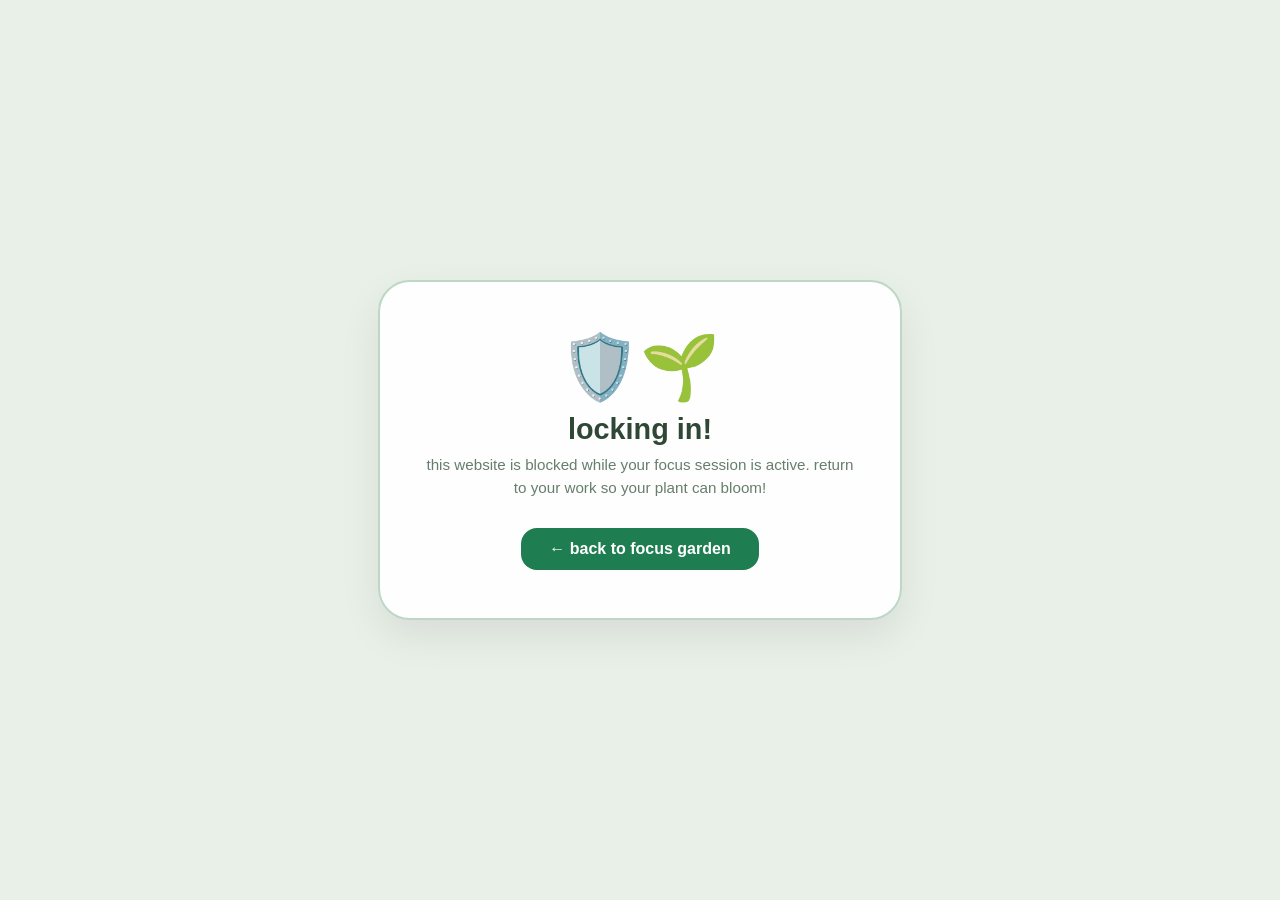
==== blocked.html @ 238b9cd5 "Updated!" ====
<!DOCTYPE html>
<html lang="en">
<head>
  <meta charset="UTF-8">
  <title>better forest™ - site blocked</title>
  <style>
    body {
      margin: 0;
      padding: 0;
      height: 100vh;
      display: flex;
      justify-content: center;
      align-items: center;
      background: #e9f0e8;
      font-family: -apple-system, BlinkMacSystemFont, "Segoe UI", Roboto, sans-serif;
      color: #2f4835;
    }
    .shield-card {
      background: rgba(255, 255, 255, 0.95);
      border-radius: 32px;
      padding: 3rem 2.5rem;
      text-align: center;
      max-width: 440px;
      box-shadow: 0 16px 40px rgba(0, 0, 0, 0.08);
      border: 2px solid #bdd7c7;
    }
    .shield-icon {
      font-size: 4rem;
      margin-bottom: 0.5rem;
    }
    h1 {
      font-size: 1.8rem;
      margin: 0 0 0.5rem;
      font-weight: 800;
    }
    p {
      font-size: 0.95rem;
      color: #667e6c;
      line-height: 1.5;
      margin: 0 0 1.8rem;
    }
    .btn-return {
      background: #1f7e51;
      color: white;
      border: none;
      padding: 12px 28px;
      border-radius: 16px;
      font-weight: 700;
      font-size: 1rem;
      cursor: pointer;
      text-decoration: none;
      display: inline-block;
      transition: transform 0.2s, background 0.2s;
    }
    .btn-return:hover {
      background: #186340;
      transform: translateY(-2px);
    }
  </style>
</head>
<body>
  <div class="shield-card">
    <div class="shield-icon">🛡️🌱</div>
    <h1>locking in!</h1>
    <p>this website is blocked while your focus session is active. return to your work so your plant can bloom!</p>
    <a href="https://etheriiaa.github.io/focus-garden/" class="btn-return">← back to focus garden</a>
  </div>
</body>
</html>
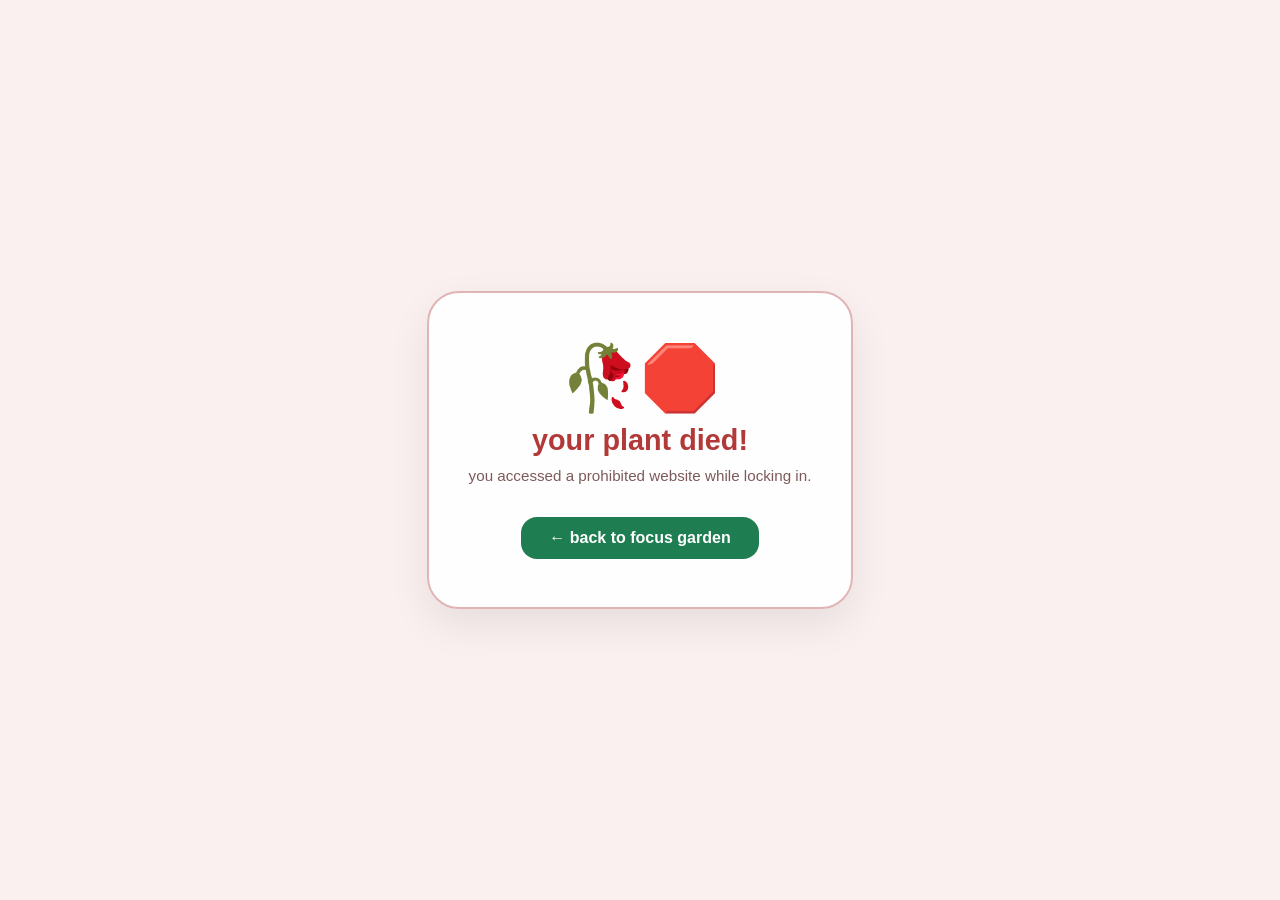
==== commit 73c001ea: "Updated!" ====
--- a/blocked.html
+++ b/blocked.html
@@ -2,7 +2,7 @@
 <html lang="en">
 <head>
   <meta charset="UTF-8">
-  <title>better forest™ - site blocked</title>
+  <title>better forest™ - plant died</title>
   <style>
     body {
       margin: 0;
@@ -11,18 +11,18 @@
       display: flex;
       justify-content: center;
       align-items: center;
-      background: #e9f0e8;
+      background: #fbf0f0;
       font-family: -apple-system, BlinkMacSystemFont, "Segoe UI", Roboto, sans-serif;
-      color: #2f4835;
+      color: #4a2c2c;
     }
     .shield-card {
-      background: rgba(255, 255, 255, 0.95);
+      background: rgba(255, 255, 255, 0.96);
       border-radius: 32px;
       padding: 3rem 2.5rem;
       text-align: center;
-      max-width: 440px;
+      max-width: 460px;
       box-shadow: 0 16px 40px rgba(0, 0, 0, 0.08);
-      border: 2px solid #bdd7c7;
+      border: 2px solid #e0b4b4;
     }
     .shield-icon {
       font-size: 4rem;
@@ -32,10 +32,11 @@
       font-size: 1.8rem;
       margin: 0 0 0.5rem;
       font-weight: 800;
+      color: #b33939;
     }
     p {
       font-size: 0.95rem;
-      color: #667e6c;
+      color: #7d5a5a;
       line-height: 1.5;
       margin: 0 0 1.8rem;
     }
@@ -60,10 +61,18 @@
 </head>
 <body>
   <div class="shield-card">
-    <div class="shield-icon">🛡️🌱</div>
-    <h1>locking in!</h1>
-    <p>this website is blocked while your focus session is active. return to your work so your plant can bloom!</p>
+    <div class="shield-icon">🥀🛑</div>
+    <h1>your plant died!</h1>
+    <p id="deathMessage">you accessed a prohibited website while locking in.</p>
     <a href="https://etheriiaa.github.io/focus-garden/" class="btn-return">← back to focus garden</a>
   </div>
+
+  <script>
+    const params = new URLSearchParams(window.location.search);
+    const site = params.get('site');
+    if (site) {
+      document.getElementById('deathMessage').innerText = `you visited "${site}" while locking in, and your plant died.`;
+    }
+  </script>
 </body>
 </html>
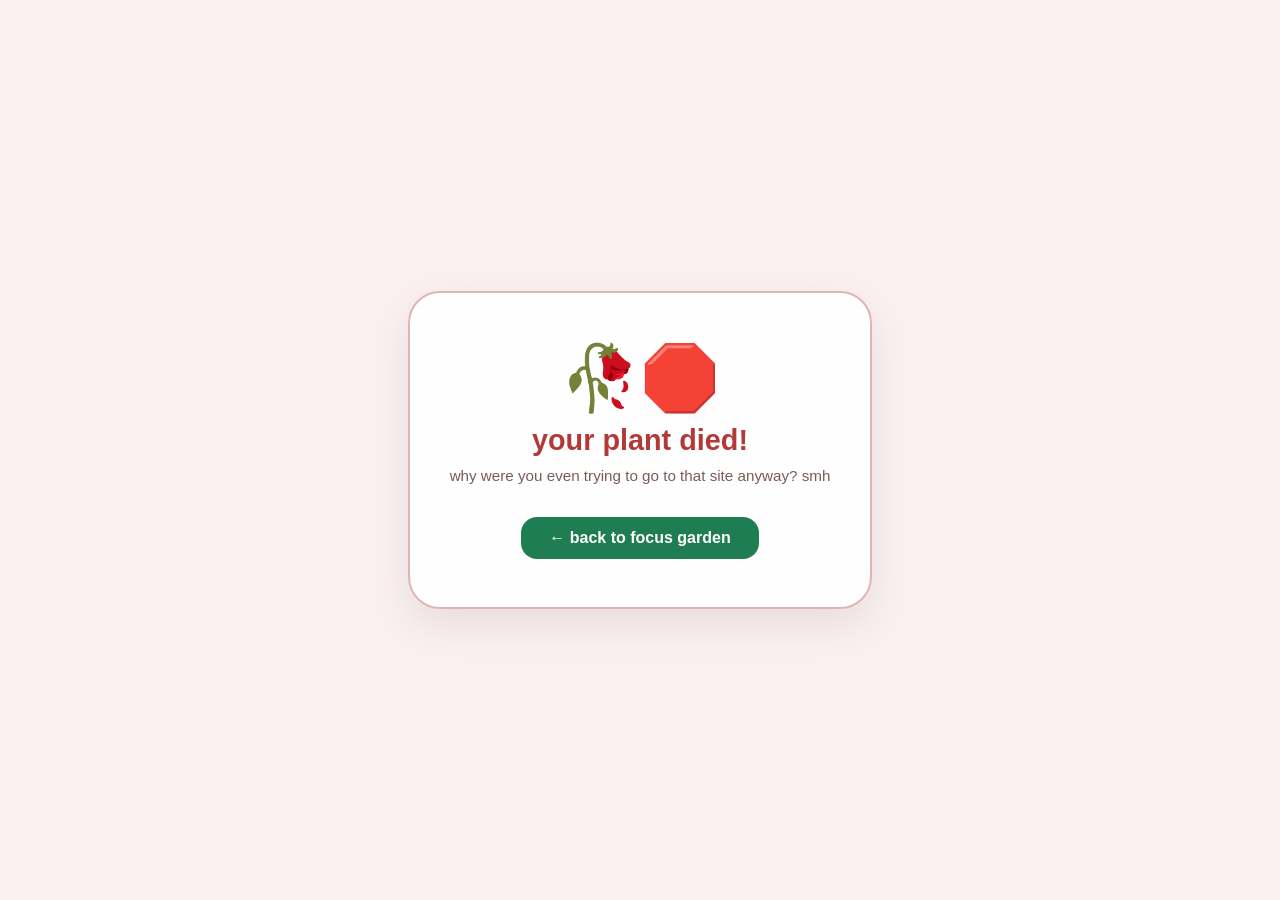
==== commit 74c4609b: "Updated!" ====
--- a/blocked.html
+++ b/blocked.html
@@ -63,7 +63,7 @@
   <div class="shield-card">
     <div class="shield-icon">🥀🛑</div>
     <h1>your plant died!</h1>
-    <p id="deathMessage">you accessed a prohibited website while locking in.</p>
+    <p id="deathMessage">why were you even trying to go to that site anyway? smh</p>
     <a href="https://etheriiaa.github.io/focus-garden/" class="btn-return">← back to focus garden</a>
   </div>
 
@@ -71,7 +71,7 @@
     const params = new URLSearchParams(window.location.search);
     const site = params.get('site');
     if (site) {
-      document.getElementById('deathMessage').innerText = `you visited "${site}" while locking in, and your plant died.`;
+      document.getElementById('deathMessage').innerText = `you visited "${site}" while locking in, and your plant died`;
     }
   </script>
 </body>
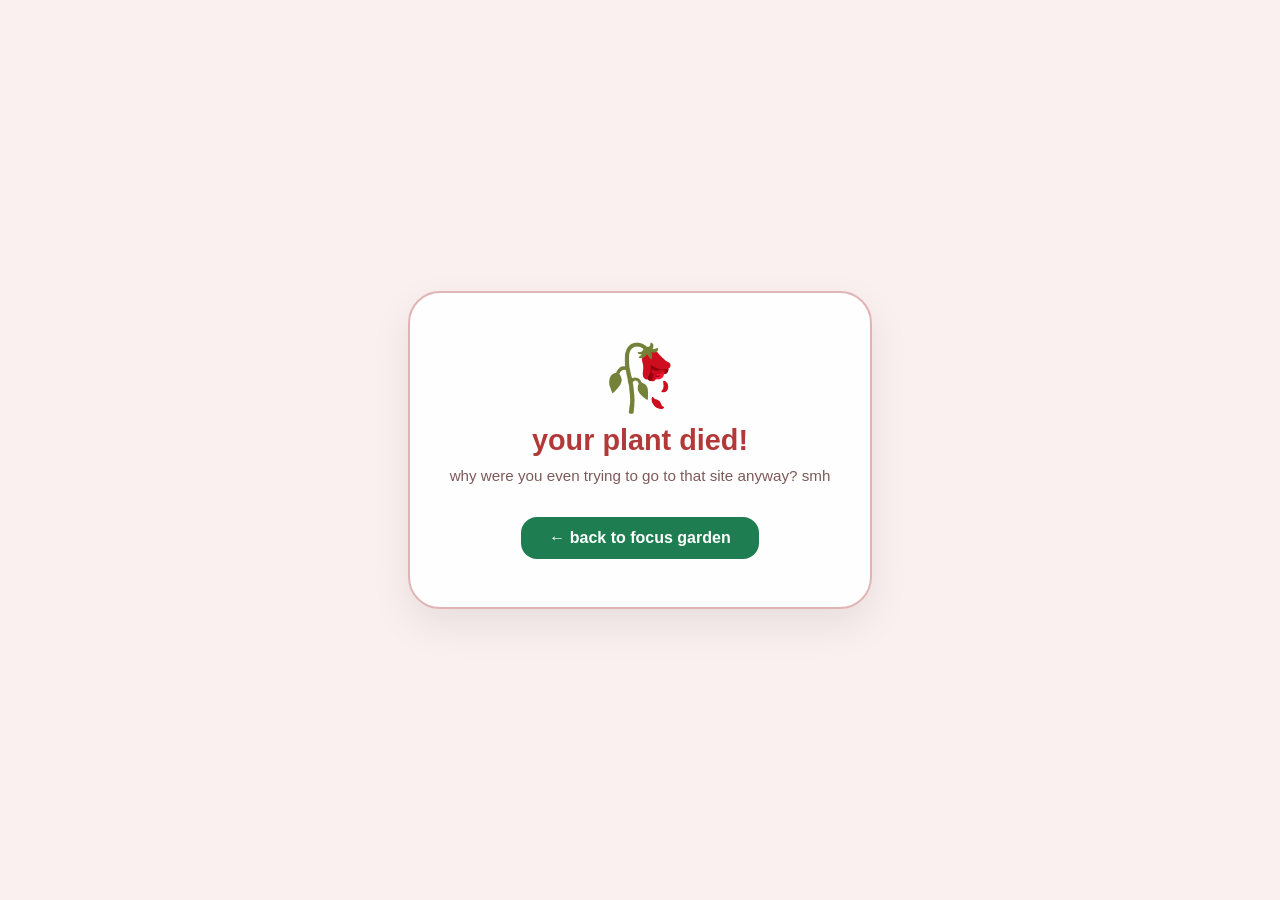
==== commit 8ebc644e: "Updated!" ====
--- a/blocked.html
+++ b/blocked.html
@@ -61,7 +61,7 @@
 </head>
 <body>
   <div class="shield-card">
-    <div class="shield-icon">🥀🛑</div>
+    <div class="shield-icon">🥀</div>
     <h1>your plant died!</h1>
     <p id="deathMessage">why were you even trying to go to that site anyway? smh</p>
     <a href="https://etheriiaa.github.io/focus-garden/" class="btn-return">← back to focus garden</a>
